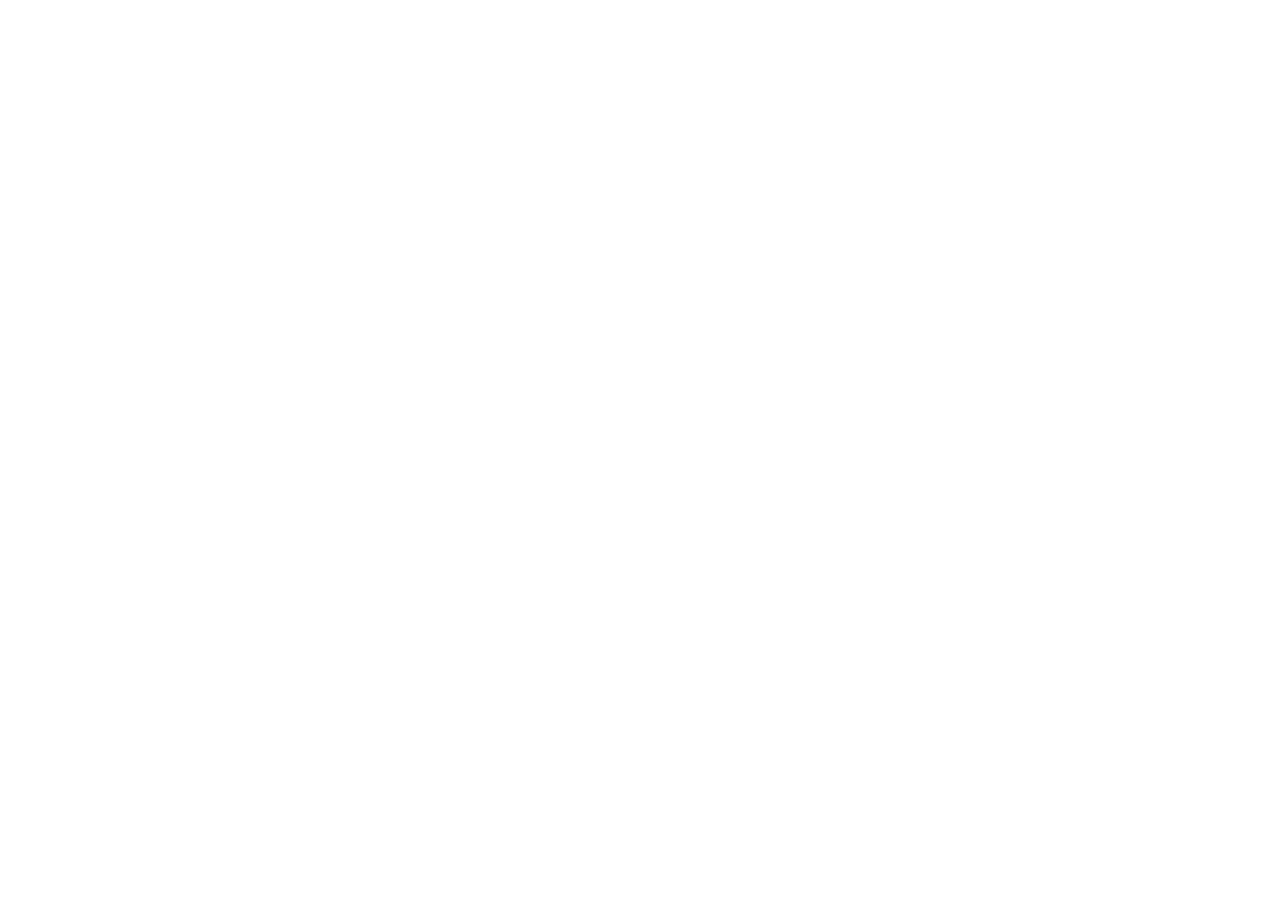
==== index.html @ dabdadb4 "creates the readme,Html,css,and js files as well as the bootstrap and jquery libraries" ====
<!DOCTYPE html>
    <html lang="en-us">
    <head>
      <title>index</title>
      <meta charset="UTF-8">
      <meta name="viewport" content="width=device-width, initial-scale=1.0">
      <link href="css/bootstrap.css" rel ="stylesheet" type="text/css" media="all">
      <link href="css/index.css" rel="stylesheet" type="text/css" media="all"> 
      <script src="js/jquery-3.5.1.js"></script>
      <script src="js/index.js"></script>
    </Head>
    <body>
      





    </body>
    </html>
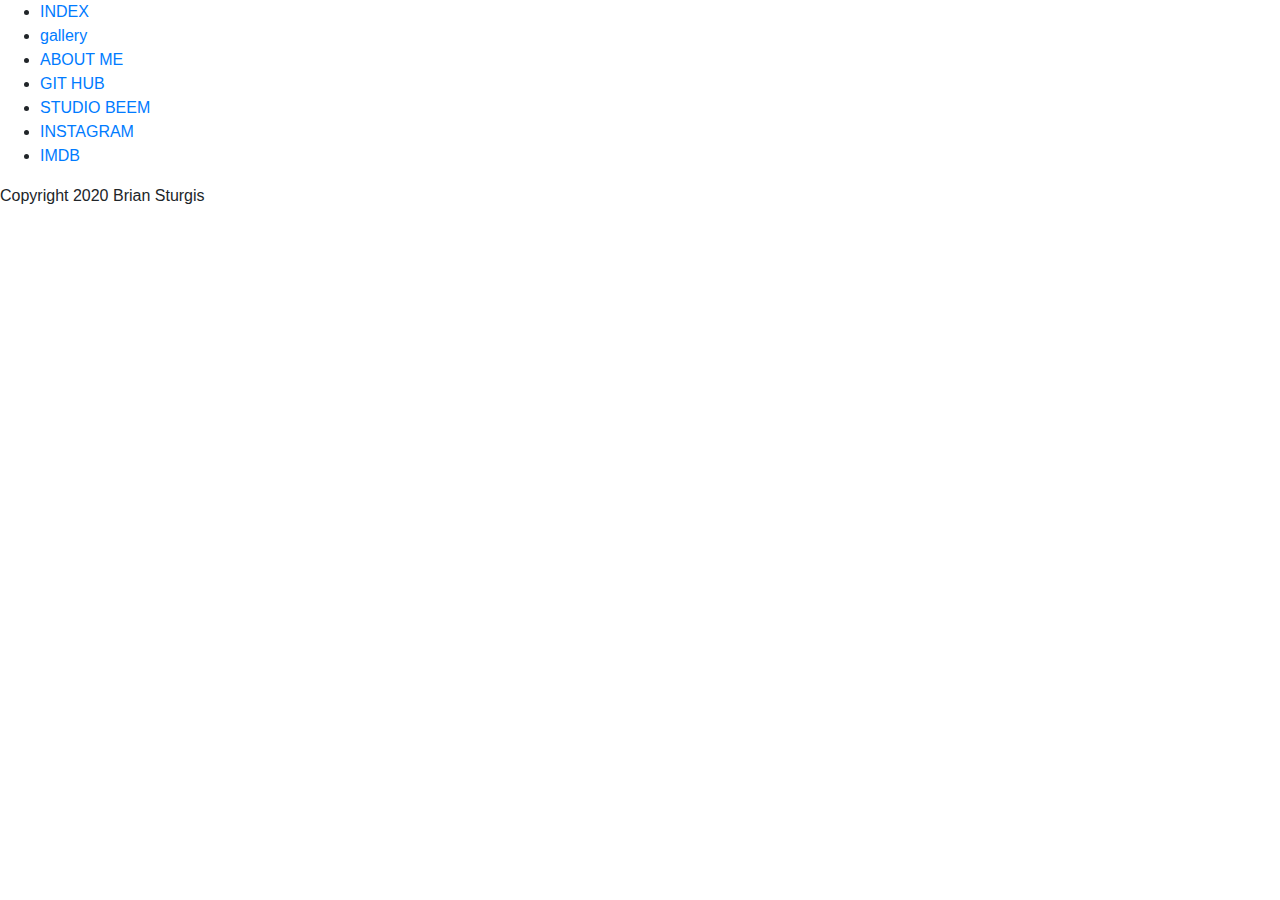
==== commit 1b9a0fda: "lays in all links and tests them, not complete but working well" ====
--- a/index.html
+++ b/index.html
@@ -1,7 +1,7 @@
 <!DOCTYPE html>
     <html lang="en-us">
     <head>
-      <title>index</title>
+      <title>INDEX</title>
       <meta charset="UTF-8">
       <meta name="viewport" content="width=device-width, initial-scale=1.0">
       <link href="css/bootstrap.css" rel ="stylesheet" type="text/css" media="all">
@@ -10,11 +10,29 @@
       <script src="js/index.js"></script>
     </Head>
     <body>
-      
+      <ul>
+        <li><a href="index.html">INDEX</a></li>
+
+
+
+        <li><a href="gallery.html">gallery</a></li>
+
+
+
+        <li><a href="aboutME.html">ABOUT ME</a></li>
+
+        
+        <li><a href="https://github.com/BrianSturgis">GIT HUB</a></li>
+        <li><a href="https://www.etsy.com/shop/StudioBeem">STUDIO BEEM</a></li>
+        <li><a href="https://www.instagram.com/sturujisu/">INSTAGRAM</a></li>
+        <li><a href="https://www.imdb.com/name/nm4234655/?ref_=fn_al_nm_1">IMDB</a></li>
+      </ul>   
 
 
 
 
-
+      <div class="footer">
+        <p>Copyright 2020 Brian Sturgis</p>
+      </div>
     </body>
     </html>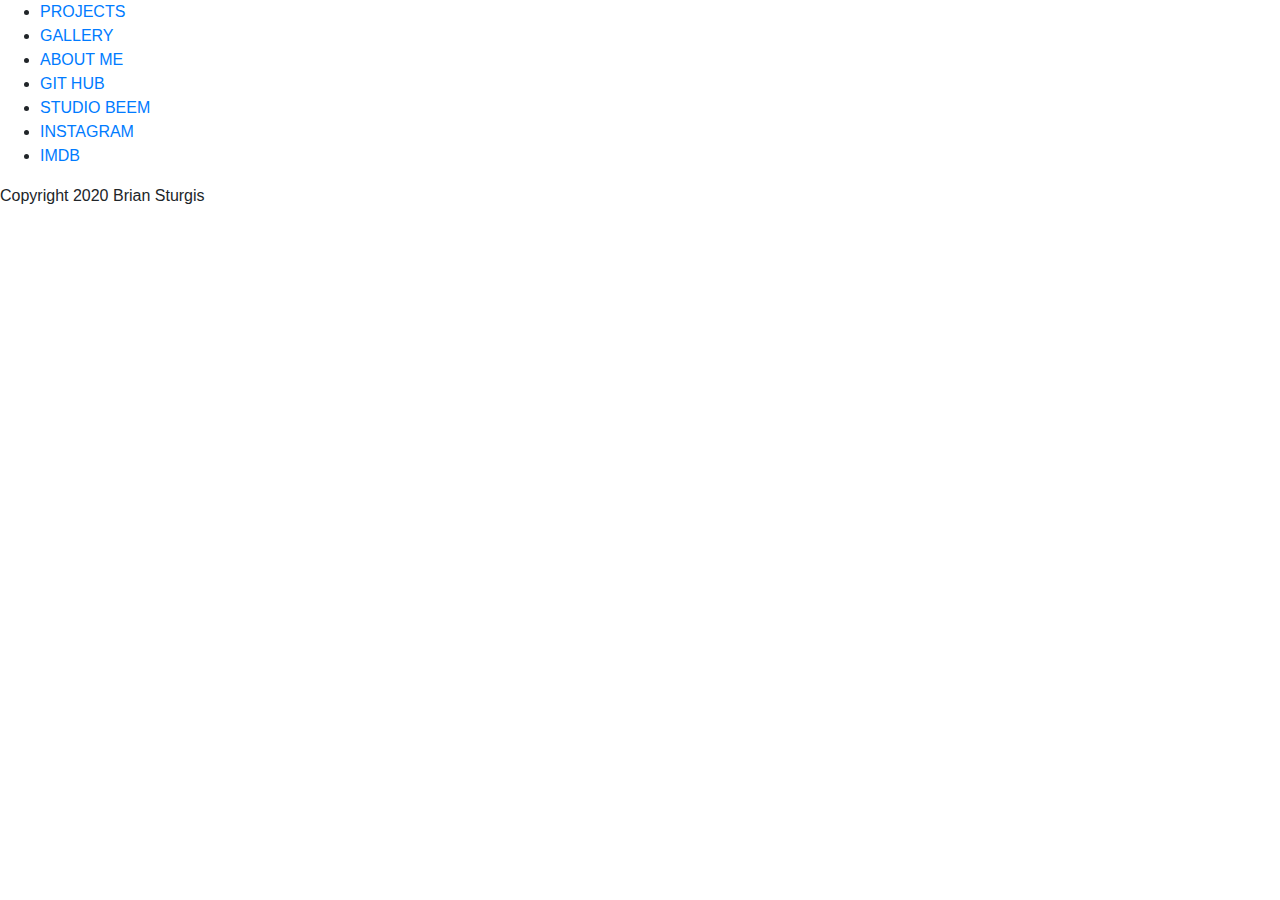
==== commit 9ad71ef6: "cleans up title and links and shuts project down for the day" ====
--- a/index.html
+++ b/index.html
@@ -11,26 +11,14 @@
     </Head>
     <body>
       <ul>
-        <li><a href="index.html">INDEX</a></li>
-
-
-
-        <li><a href="gallery.html">gallery</a></li>
-
-
-
+        <li><a href="projects.html">PROJECTS</a></li>
+        <li><a href="gallery.html">GALLERY</a></li>
         <li><a href="aboutME.html">ABOUT ME</a></li>
-
-        
         <li><a href="https://github.com/BrianSturgis">GIT HUB</a></li>
         <li><a href="https://www.etsy.com/shop/StudioBeem">STUDIO BEEM</a></li>
         <li><a href="https://www.instagram.com/sturujisu/">INSTAGRAM</a></li>
         <li><a href="https://www.imdb.com/name/nm4234655/?ref_=fn_al_nm_1">IMDB</a></li>
       </ul>   
-
-
-
-
       <div class="footer">
         <p>Copyright 2020 Brian Sturgis</p>
       </div>
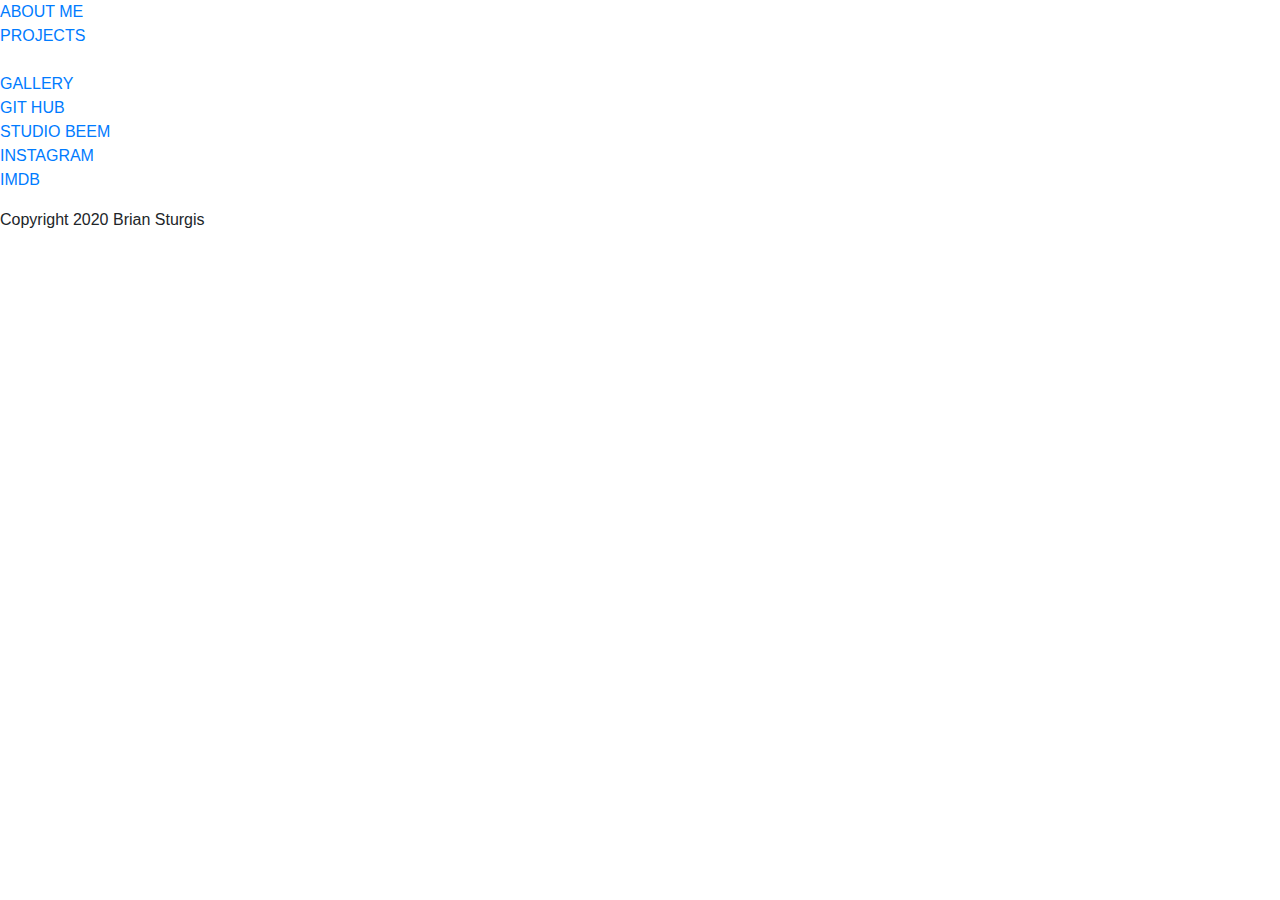
==== commit f3875ba3: "this is the first update to the README.md file, not complete but started, now back to class" ====
--- a/index.html
+++ b/index.html
@@ -11,9 +11,9 @@
     </Head>
     <body>
       <ul>
-        <li><a href="projects.html">PROJECTS</a></li>
+        <li><a href="aboutME.html">ABOUT ME</a></li>
+        <li><a href="projects.html">PROJECTS</a><li>
         <li><a href="gallery.html">GALLERY</a></li>
-        <li><a href="aboutME.html">ABOUT ME</a></li>
         <li><a href="https://github.com/BrianSturgis">GIT HUB</a></li>
         <li><a href="https://www.etsy.com/shop/StudioBeem">STUDIO BEEM</a></li>
         <li><a href="https://www.instagram.com/sturujisu/">INSTAGRAM</a></li>
--- a/css/index.css
+++ b/css/index.css
@@ -0,0 +1,4 @@
+* {
+  margin: 0%;
+  padding: 0%;
+}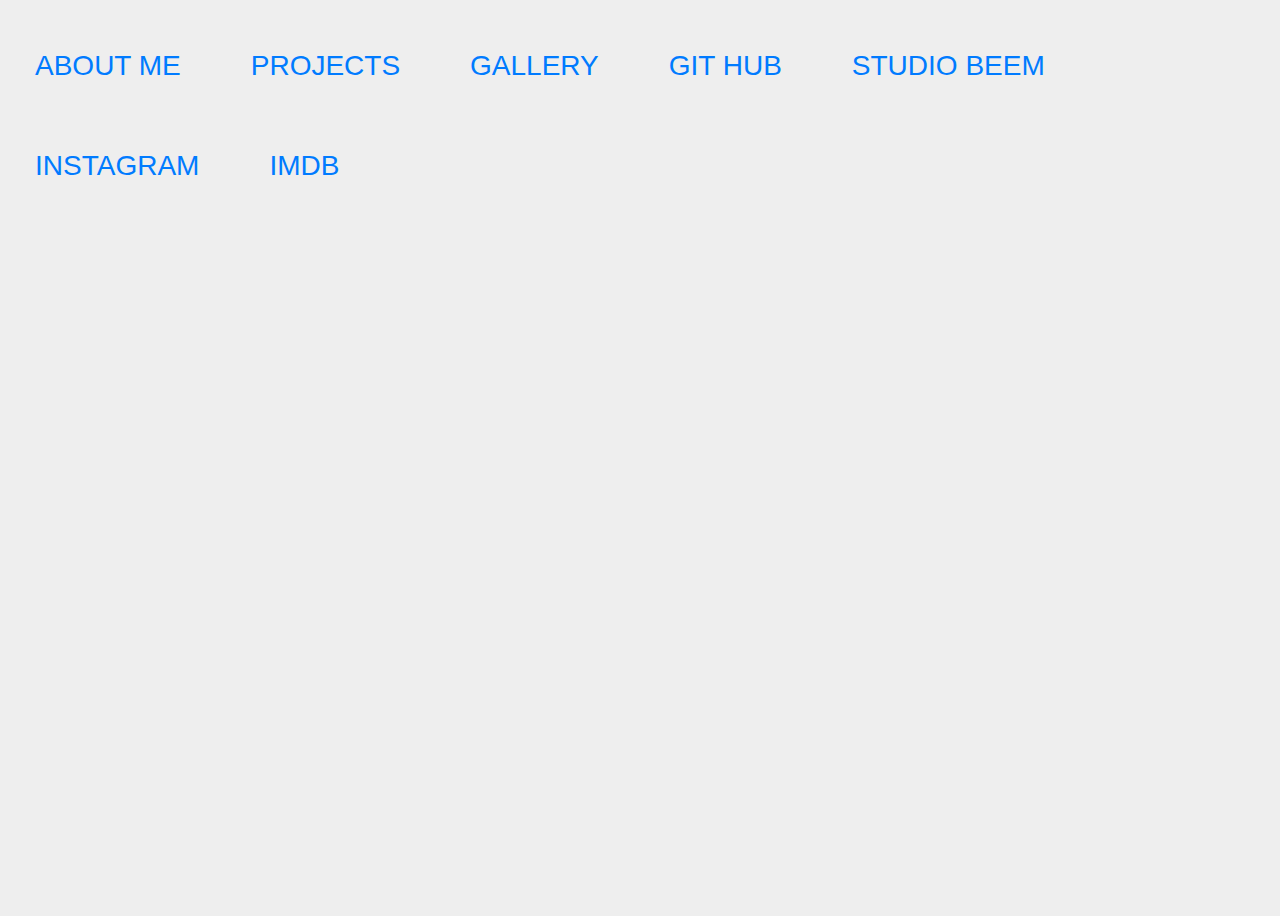
==== commit ad41de9f: "a massive update of images and code from previous project stuck in git hub limbo" ====
--- a/index.html
+++ b/index.html
@@ -19,8 +19,9 @@
         <li><a href="https://www.instagram.com/sturujisu/">INSTAGRAM</a></li>
         <li><a href="https://www.imdb.com/name/nm4234655/?ref_=fn_al_nm_1">IMDB</a></li>
       </ul>   
-      <div class="footer">
-        <p>Copyright 2020 Brian Sturgis</p>
+      <!-- <div class="footer">
+        <p>Copyright 2020 Brian Sturgis
+        </p> -->
       </div>
     </body>
     </html>--- a/css/index.css
+++ b/css/index.css
@@ -1,4 +1,74 @@
 * {
   margin: 0%;
   padding: 0%;
-}+}
+* {
+  box-sizing: border-box;
+  margin: 0%;
+  padding: 0%;
+}
+body {
+  height: 100vh;
+  border: 20px solid (black);
+  display flex;
+}
+
+body, html {
+  background-color: #eee;
+  height: 90;
+}
+nav {
+  width: 100;
+  height: 100px;
+  background-color: #fff;
+}
+ul {
+}
+Ul li {
+  list-style: none;
+  display: inline-block;
+  float: left;
+  line-height: 100px;
+}
+Ul li a {
+  display: block;
+  text-decoration: none;
+  font-size: 28px;
+  font-family: Impact, Haettenschweiler, "Arial Narrow Bold", sans-serif;
+  color: 11ee1e;
+  padding: 0 35px;
+}
+div, footer{
+  text-align: center;
+  text-align: center;
+	padding-top: 20px;
+	padding-bottom: 20px;
+	background-color: #717070;
+	color: #FFFFFF;
+	text-transform: uppercase;
+	font-weight: lighter;
+	letter-spacing: 2px;
+	border-top-width: 2px;
+}
+Ul li a:hover {
+  color: black;
+  display: block;
+  text-decoration: none;
+  font-size: 28px;
+  font-family: Impact, Haettenschweiler, "Arial Narrow Bold", sans-serif;
+  color: 11ee1e;
+  padding: 0 40px;
+}
+.hero-image{
+  height: 50%;
+  width: 240px;
+  margin-top: -30px;
+	margin-right: 0px;
+  margin-bottom: 0px;
+  background-position: center;
+  background-repeat: no-repeat;
+  background-size: cover;
+	margin-left: -65px;
+  width: 104%;
+  background-image: url("images/pic1.jpg");
+  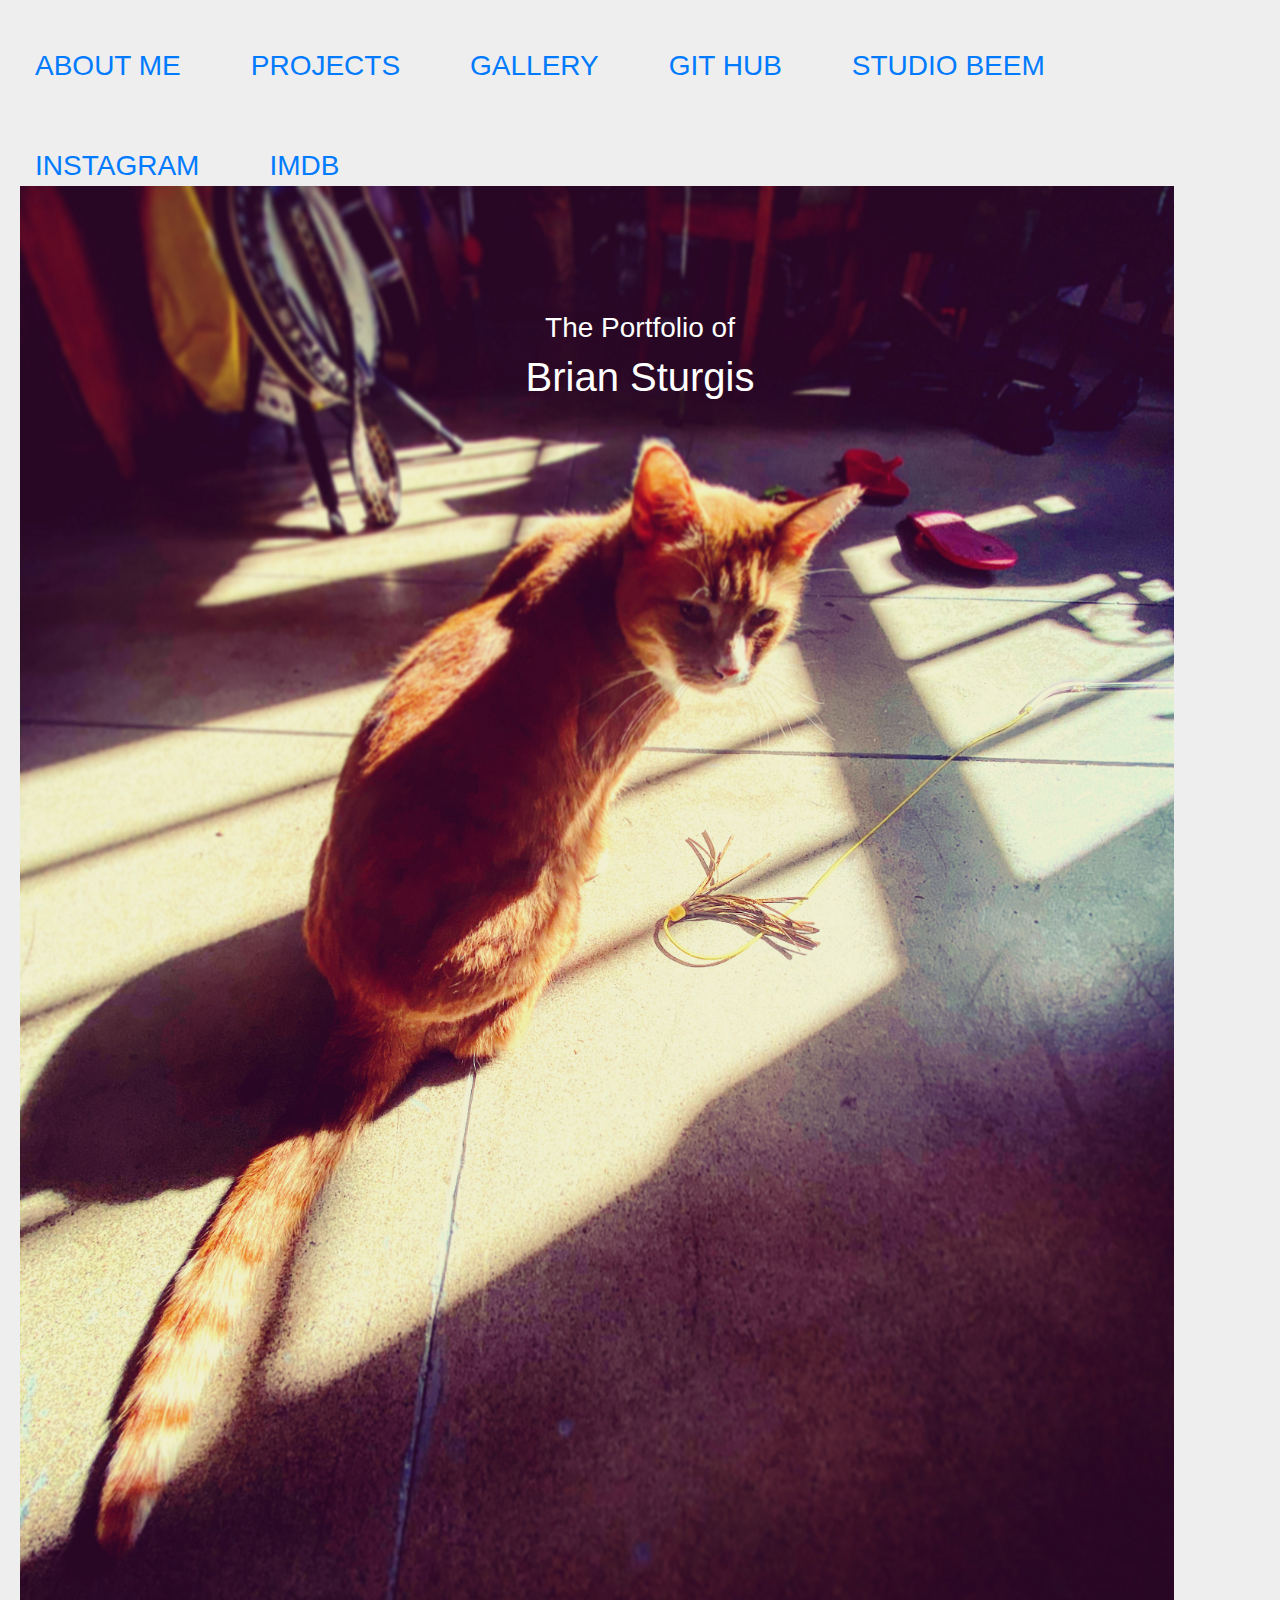
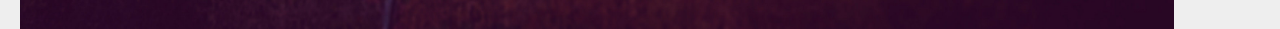
==== commit edf0c2f0: "a massive update to the README.md" ====
--- a/index.html
+++ b/index.html
@@ -18,7 +18,14 @@
         <li><a href="https://www.etsy.com/shop/StudioBeem">STUDIO BEEM</a></li>
         <li><a href="https://www.instagram.com/sturujisu/">INSTAGRAM</a></li>
         <li><a href="https://www.imdb.com/name/nm4234655/?ref_=fn_al_nm_1">IMDB</a></li>
-      </ul>   
+      </ul>  
+      <div class="container">
+        <img class="hero-image" src="images/blm5.jpg" alt="picture of and orange cat sitting on the ground">
+      </div>
+      <div class="herotext">
+        <h3>The Portfolio of</h3> 
+        <h1>Brian Sturgis</h1>
+      </div> 
       <!-- <div class="footer">
         <p>Copyright 2020 Brian Sturgis
         </p> -->
--- a/css/index.css
+++ b/css/index.css
@@ -38,7 +38,7 @@
   color: 11ee1e;
   padding: 0 35px;
 }
-div, footer{
+/* div, footer{
   text-align: center;
   text-align: center;
 	padding-top: 20px;
@@ -48,7 +48,7 @@
 	text-transform: uppercase;
 	font-weight: lighter;
 	letter-spacing: 2px;
-	border-top-width: 2px;
+	border-top-width: 2px; */
 }
 Ul li a:hover {
   color: black;
@@ -71,4 +71,12 @@
 	margin-left: -65px;
   width: 104%;
   background-image: url("images/pic1.jpg");
-  +}
+.herotext {
+    text-align: center;
+    position: absolute;
+    top: 40%;
+    left: 50%;
+    transform: translate(-50%, -50%);
+    color: white;
+  }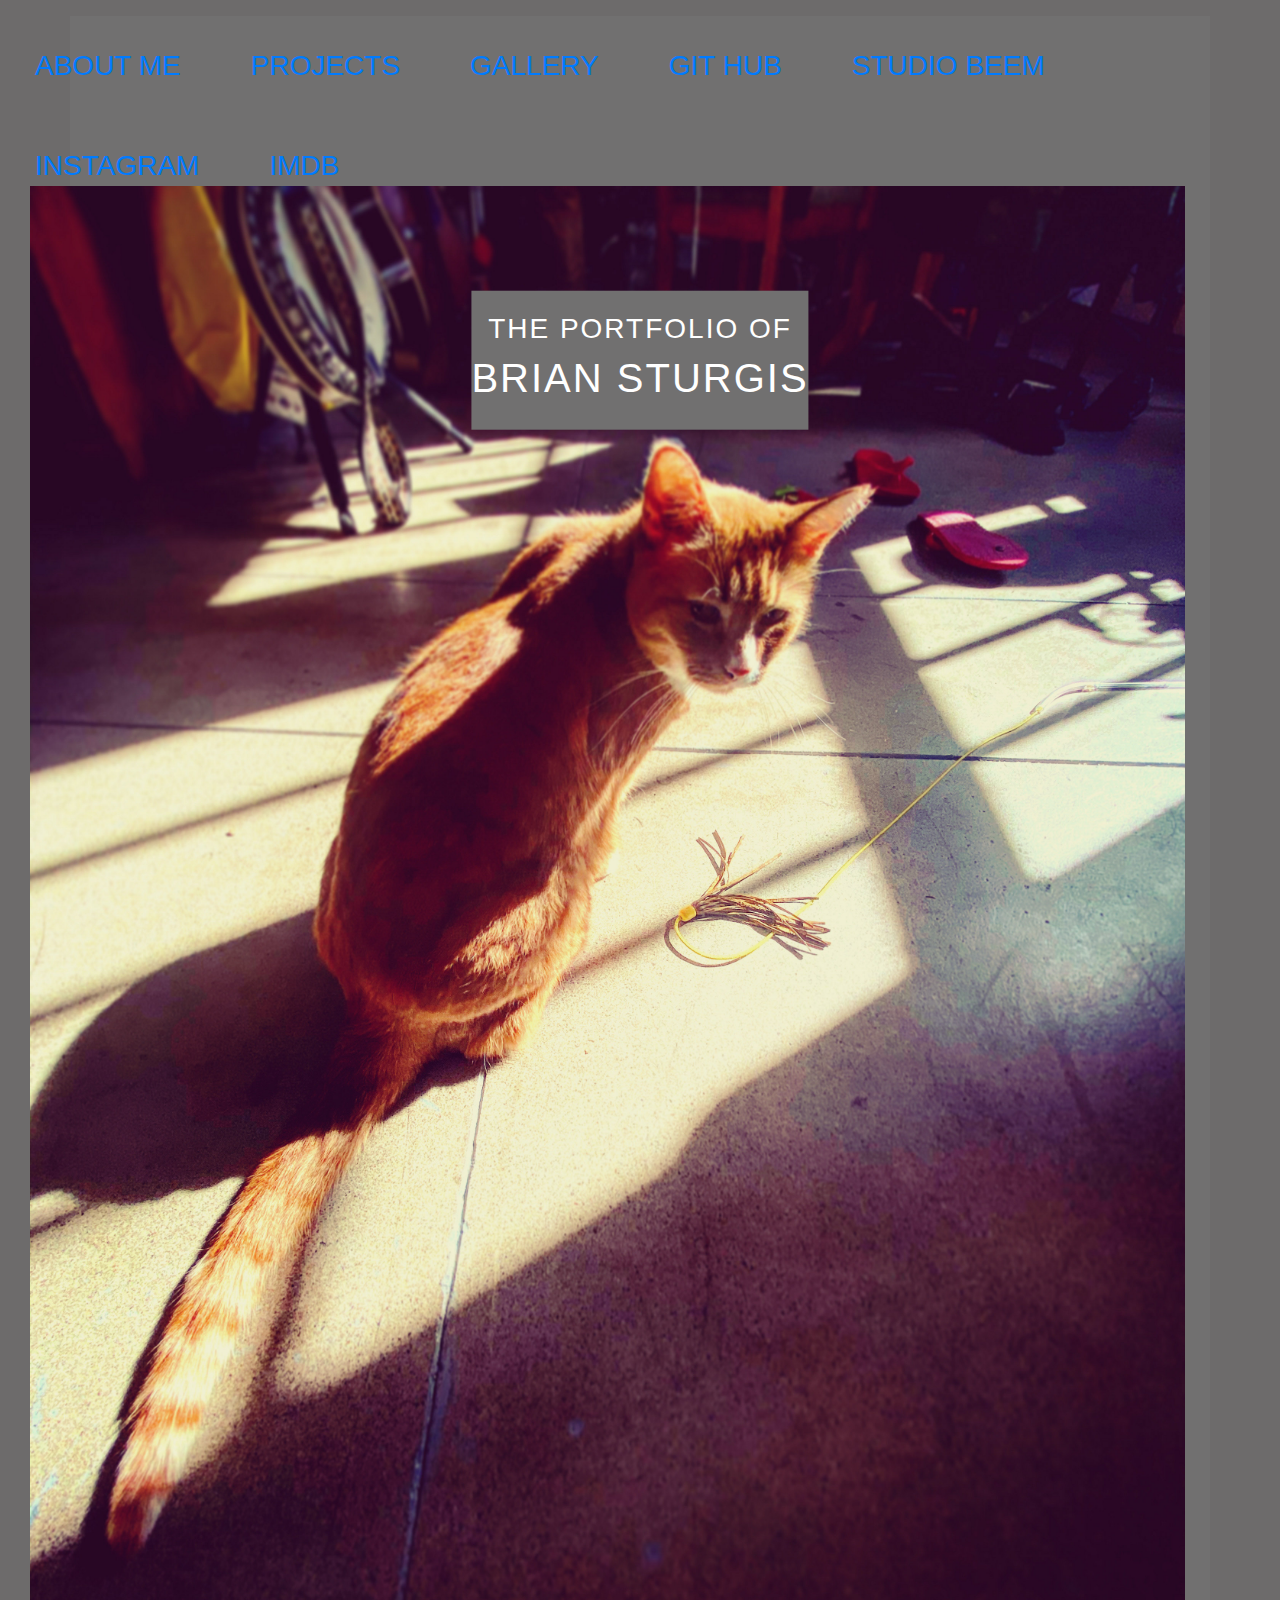
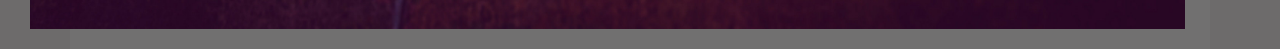
==== commit 66111aa2: "will double check to make sure changes got pushed" ====
--- a/index.html
+++ b/index.html
@@ -8,7 +8,7 @@
       <link href="css/index.css" rel="stylesheet" type="text/css" media="all"> 
       <script src="js/jquery-3.5.1.js"></script>
       <script src="js/index.js"></script>
-    </Head>
+    </head>
     <body>
       <ul>
         <li><a href="aboutME.html">ABOUT ME</a></li>
@@ -25,10 +25,6 @@
       <div class="herotext">
         <h3>The Portfolio of</h3> 
         <h1>Brian Sturgis</h1>
-      </div> 
-      <!-- <div class="footer">
-        <p>Copyright 2020 Brian Sturgis
-        </p> -->
       </div>
     </body>
     </html>--- a/css/index.css
+++ b/css/index.css
@@ -12,15 +12,18 @@
   border: 20px solid (black);
   display flex;
 }
+TEXT {
+  font-size: 25pt;
+}
 
 body, html {
-  background-color: #eee;
+  background-color: rgb(109, 107, 107);
   height: 90;
 }
 nav {
   width: 100;
   height: 100px;
-  background-color: #fff;
+  background-color: rgb(99, 97, 97);
 }
 ul {
 }
@@ -38,17 +41,17 @@
   color: 11ee1e;
   padding: 0 35px;
 }
-/* div, footer{
+div, footer{
   text-align: center;
   text-align: center;
-	padding-top: 20px;
+	padding-top: 21px;
 	padding-bottom: 20px;
 	background-color: #717070;
 	color: #FFFFFF;
 	text-transform: uppercase;
 	font-weight: lighter;
 	letter-spacing: 2px;
-	border-top-width: 2px; */
+	border-top-width: 2px;
 }
 Ul li a:hover {
   color: black;
